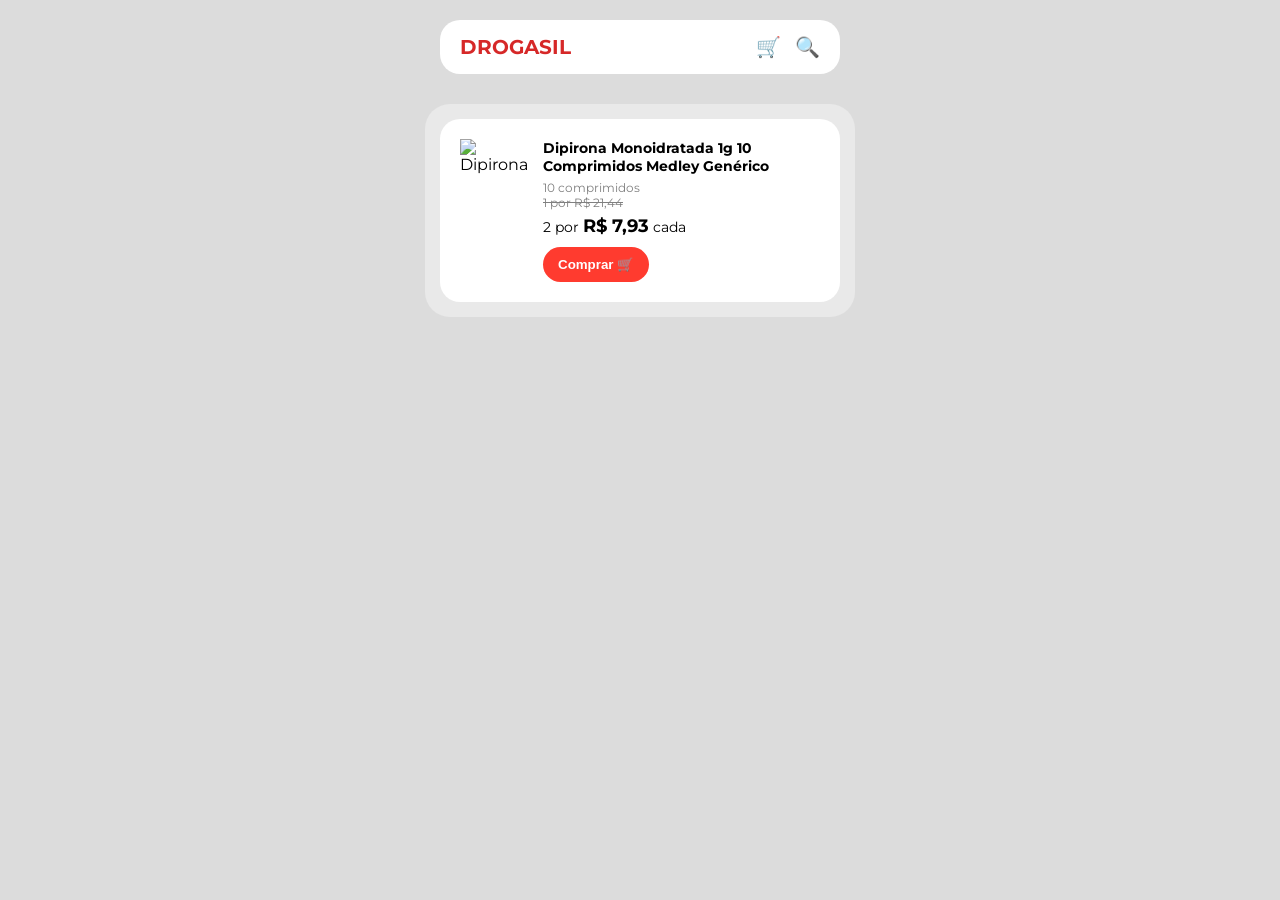
==== index.html @ 86dc8779 "Rename figma teste.html to index.html" ====
<!DOCTYPE html>
<html lang="pt-br">
<head>
  <meta charset="UTF-8">
  <meta name="viewport" content="width=device-width, initial-scale=1.0">
  <title>Drogasil</title>

  <!-- Fonte -->
  <link href="https://fonts.googleapis.com/css2?family=Montserrat:wght@400;600;700&display=swap" rel="stylesheet">

  <!-- CSS -->
  <link rel="stylesheet" href="figma.css">
</head>
<body>

  <!-- HEADER -->
  <header class="topo">
    <h1>DROGASIL</h1>
    <div class="icons">
      <span>🛒</span>
      <span>🔍</span>
    </div>
  </header>

  <!-- CARD EXTERNO (igual do figma) -->
  <div class="card-outer">

    <!-- CARD INTERNO -->
    <div class="card">

      <!-- IMAGEM ONLINE (não precisa baixar) -->
      <img src="https://drogariasp.vteximg.com.br/arquivos/ids/253658-1000-1000/dipirona-monohidratada-1g-10-comprimidos-medley-generico.png"
           alt="Dipirona">

      <!-- TEXTO -->
      <div class="info">
        <h2>Dipirona Monoidratada 1g 10 Comprimidos Medley Genérico</h2>

        <p class="desc">10 comprimidos</p>
        <p class="old">1 por R$ 21,44</p>

        <p class="price">
          2 por <span>R$ 7,93</span> cada
        </p>

        <button>Comprar 🛒</button>
      </div>

    </div>
  </div>

</body>
</html>
---- figma.css ----
/* RESET */
* {
    margin: 0;
    padding: 0;
    box-sizing: border-box;
}

body {
    font-family: 'Montserrat', sans-serif;
    background-color: #dcdcdc;

    /* CENTRALIZA TUDO NA TELA */
    display: flex;
    flex-direction: column;
    align-items: center;
    justify-content: flex-start;

    height: 100vh;
}

/* HEADER */
.topo {
    width: 90%;
    max-width: 400px;

    background-color: white;
    border-radius: 20px;

    margin-top: 20px;
    padding: 15px 20px;

    display: flex;
    justify-content: space-between;
    align-items: center;
}

.topo h1 {
    color: #d62828;
    font-size: 20px;
}

.icons span {
    font-size: 20px;
    margin-left: 10px;
}

/* CARD EXTERNO (o que faltava no seu) */
.card-outer {
    margin-top: 30px;
    background-color: #e9e9e9;

    padding: 15px;
    border-radius: 25px;
}

/* CARD PRINCIPAL */
.card {
    display: flex;
    gap: 15px;

    background-color: white;
    padding: 20px;

    border-radius: 20px;
    max-width: 400px;
}

/* IMAGEM */
.card img {
    width: 90px;
    height: auto;
}

/* TEXTO */
.info h2 {
    font-size: 14px;
    font-weight: 700;
    margin-bottom: 5px;
}

.desc {
    font-size: 12px;
    color: gray;
}

.old {
    font-size: 12px;
    color: gray;
    text-decoration: line-through;
}

.price {
    margin-top: 5px;
    font-size: 14px;
}

.price span {
    font-weight: bold;
    font-size: 18px;
}

/* BOTÃO */
button {
    margin-top: 10px;

    background-color: #ff3b2f;
    color: white;

    border: none;
    border-radius: 20px;

    padding: 10px 15px;
    cursor: pointer;

    font-weight: 600;
}

/* 📱 RESPONSIVO (CELULAR) */
@media (max-width: 480px) {

    .card {
        flex-direction: row;
        width: 100%;
    }

    .card img {
        width: 80px;
    }

    .info h2 {
        font-size: 13px;
    }

    .price span {
        font-size: 16px;
    }
}
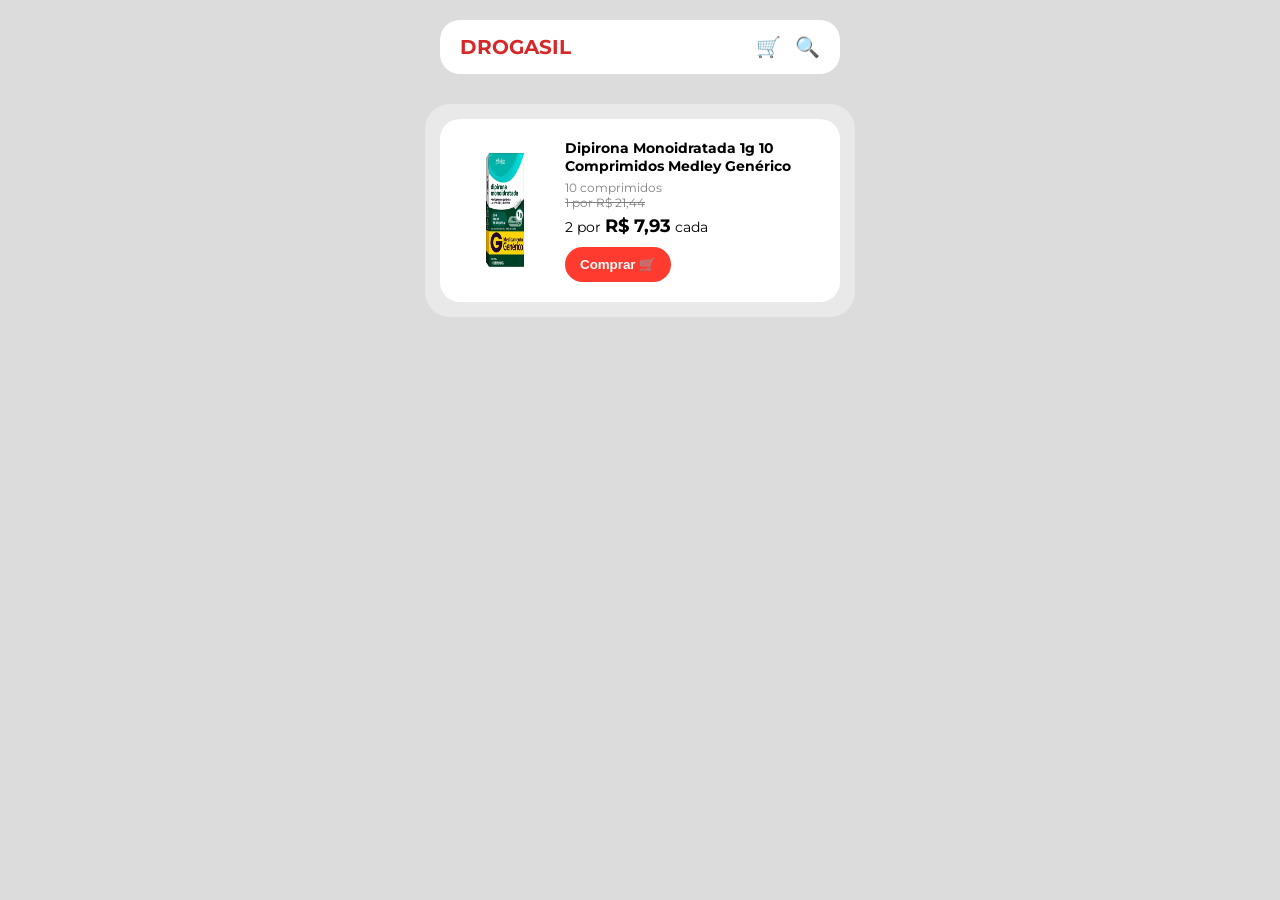
==== commit fc8a2953: "Add files via upload" ====
--- a/index.html
+++ b/index.html
@@ -29,7 +29,7 @@
     <div class="card">
 
       <!-- IMAGEM ONLINE (não precisa baixar) -->
-      <img src="https://drogariasp.vteximg.com.br/arquivos/ids/253658-1000-1000/dipirona-monohidratada-1g-10-comprimidos-medley-generico.png"
+      <img src="dipirona-removebg-preview.png"
            alt="Dipirona">
 
       <!-- TEXTO -->
@@ -50,4 +50,4 @@
   </div>
 
 </body>
-</html>
+</html>
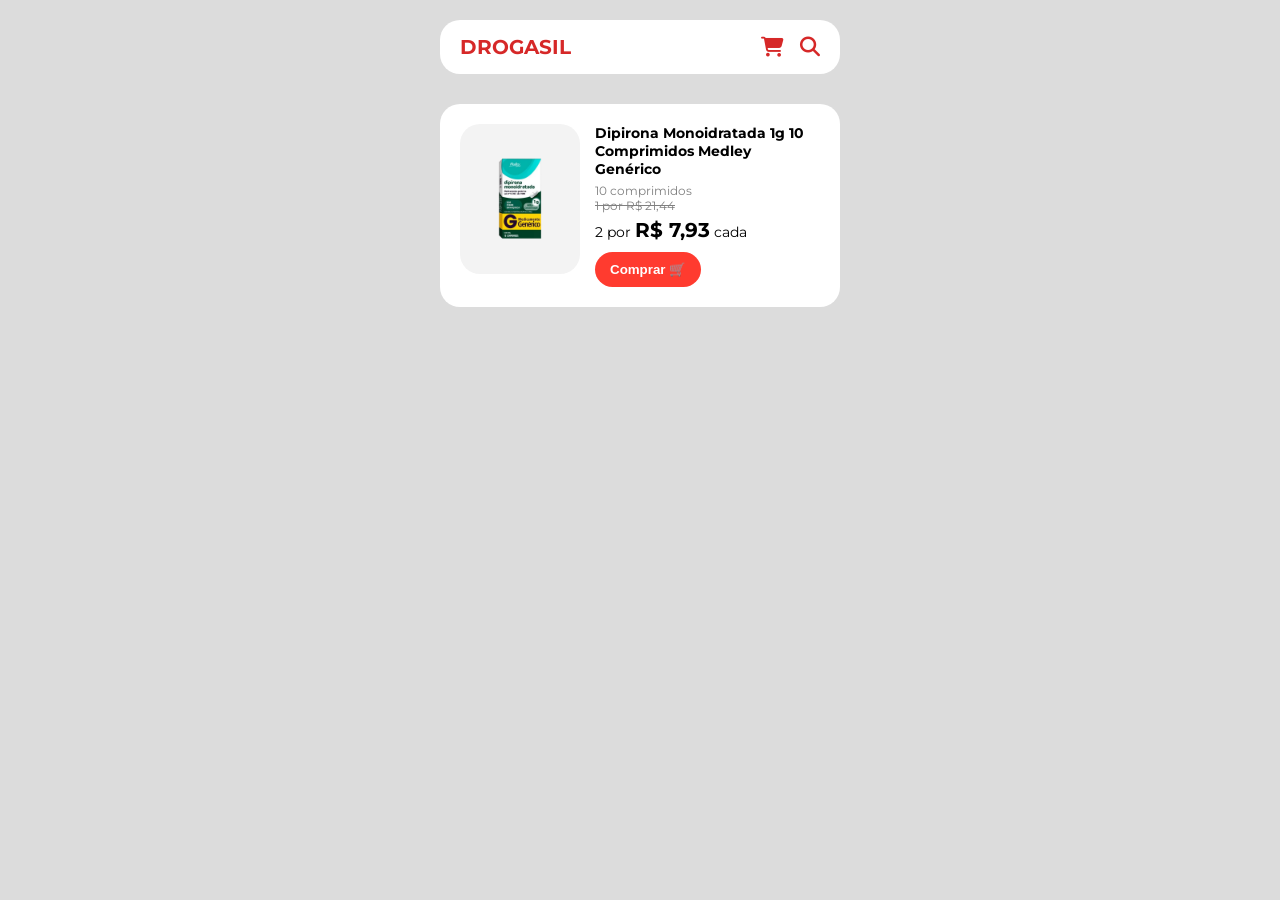
==== commit 8ebe5f7b: "Add files via upload" ====
--- a/index.html
+++ b/index.html
@@ -8,45 +8,57 @@
   <!-- Fonte -->
   <link href="https://fonts.googleapis.com/css2?family=Montserrat:wght@400;600;700&display=swap" rel="stylesheet">
 
+  <!-- Ícones -->
+  <link rel="stylesheet" href="https://cdnjs.cloudflare.com/ajax/libs/font-awesome/6.5.0/css/all.min.css">
+
   <!-- CSS -->
   <link rel="stylesheet" href="figma.css">
 </head>
+
 <body>
 
   <!-- HEADER -->
   <header class="topo">
     <h1>DROGASIL</h1>
+
     <div class="icons">
-      <span>🛒</span>
-      <span>🔍</span>
+      <i class="fa-solid fa-cart-shopping"></i>
+      <i class="fa-solid fa-magnifying-glass"></i>
     </div>
   </header>
 
-  <!-- CARD EXTERNO (igual do figma) -->
-  <div class="card-outer">
+  <!-- CARD -->
+  <div class="card">
 
-    <!-- CARD INTERNO -->
-    <div class="card">
+    <!-- CARD DA IMAGEM -->
+    <div class="img-box">
+      <img src="dipirona-removebg-preview.png" alt="Dipirona">
+    </div>
 
-      <!-- IMAGEM ONLINE (não precisa baixar) -->
-      <img src="dipirona-removebg-preview.png"
-           alt="Dipirona">
+    <!-- INFORMAÇÕES -->
+    <div class="info">
 
-      <!-- TEXTO -->
-      <div class="info">
-        <h2>Dipirona Monoidratada 1g 10 Comprimidos Medley Genérico</h2>
+      <h2>
+        Dipirona Monoidratada 1g 10 Comprimidos
+        Medley Genérico
+      </h2>
 
-        <p class="desc">10 comprimidos</p>
-        <p class="old">1 por R$ 21,44</p>
+      <p class="desc">10 comprimidos</p>
 
-        <p class="price">
-          2 por <span>R$ 7,93</span> cada
-        </p>
+      <p class="old">
+        1 por R$ 21,44
+      </p>
 
-        <button>Comprar 🛒</button>
-      </div>
+      <p class="price">
+        2 por <span>R$ 7,93</span> cada
+      </p>
+
+      <button>
+        Comprar 🛒
+      </button>
 
     </div>
+
   </div>
 
 </body>
--- a/figma.css
+++ b/figma.css
@@ -5,17 +5,16 @@
     box-sizing: border-box;
 }
 
+/* BODY */
 body {
     font-family: 'Montserrat', sans-serif;
     background-color: #dcdcdc;
 
-    /* CENTRALIZA TUDO NA TELA */
     display: flex;
     flex-direction: column;
     align-items: center;
-    justify-content: flex-start;
 
-    height: 100vh;
+    min-height: 100vh;
 }
 
 /* HEADER */
@@ -37,24 +36,20 @@
 .topo h1 {
     color: #d62828;
     font-size: 20px;
+    font-weight: 700;
 }
 
-.icons span {
+/* ÍCONES */
+.icons i {
+    color: #d62828;
     font-size: 20px;
-    margin-left: 10px;
-}
-
-/* CARD EXTERNO (o que faltava no seu) */
-.card-outer {
-    margin-top: 30px;
-    background-color: #e9e9e9;
-
-    padding: 15px;
-    border-radius: 25px;
+    margin-left: 12px;
 }
 
 /* CARD PRINCIPAL */
 .card {
+    margin-top: 30px;
+
     display: flex;
     gap: 15px;
 
@@ -65,10 +60,26 @@
     max-width: 400px;
 }
 
+/* CARD DA IMAGEM */
+.img-box {
+    background-color: #f3f3f3;
+
+    padding: 15px;
+    border-radius: 20px;
+
+    width: 120px;
+    height: 150px;
+
+    display: flex;
+    align-items: center;
+    justify-content: center;
+}
+
 /* IMAGEM */
-.card img {
-    width: 90px;
+.img-box img {
+    width: 100px;
     height: auto;
+    object-fit: contain;
 }
 
 /* TEXTO */
@@ -95,8 +106,8 @@
 }
 
 .price span {
+    font-size: 20px;
     font-weight: bold;
-    font-size: 18px;
 }
 
 /* BOTÃO */
@@ -110,28 +121,24 @@
     border-radius: 20px;
 
     padding: 10px 15px;
+
     cursor: pointer;
-
     font-weight: 600;
 }
 
-/* 📱 RESPONSIVO (CELULAR) */
+/* RESPONSIVO */
 @media (max-width: 480px) {
 
     .card {
-        flex-direction: row;
-        width: 100%;
+        width: 90%;
     }
 
-    .card img {
-        width: 80px;
+    .img-box {
+        width: 110px;
+        height: 140px;
     }
 
-    .info h2 {
-        font-size: 13px;
-    }
-
-    .price span {
-        font-size: 16px;
+    .img-box img {
+        width: 90px;
     }
 }
